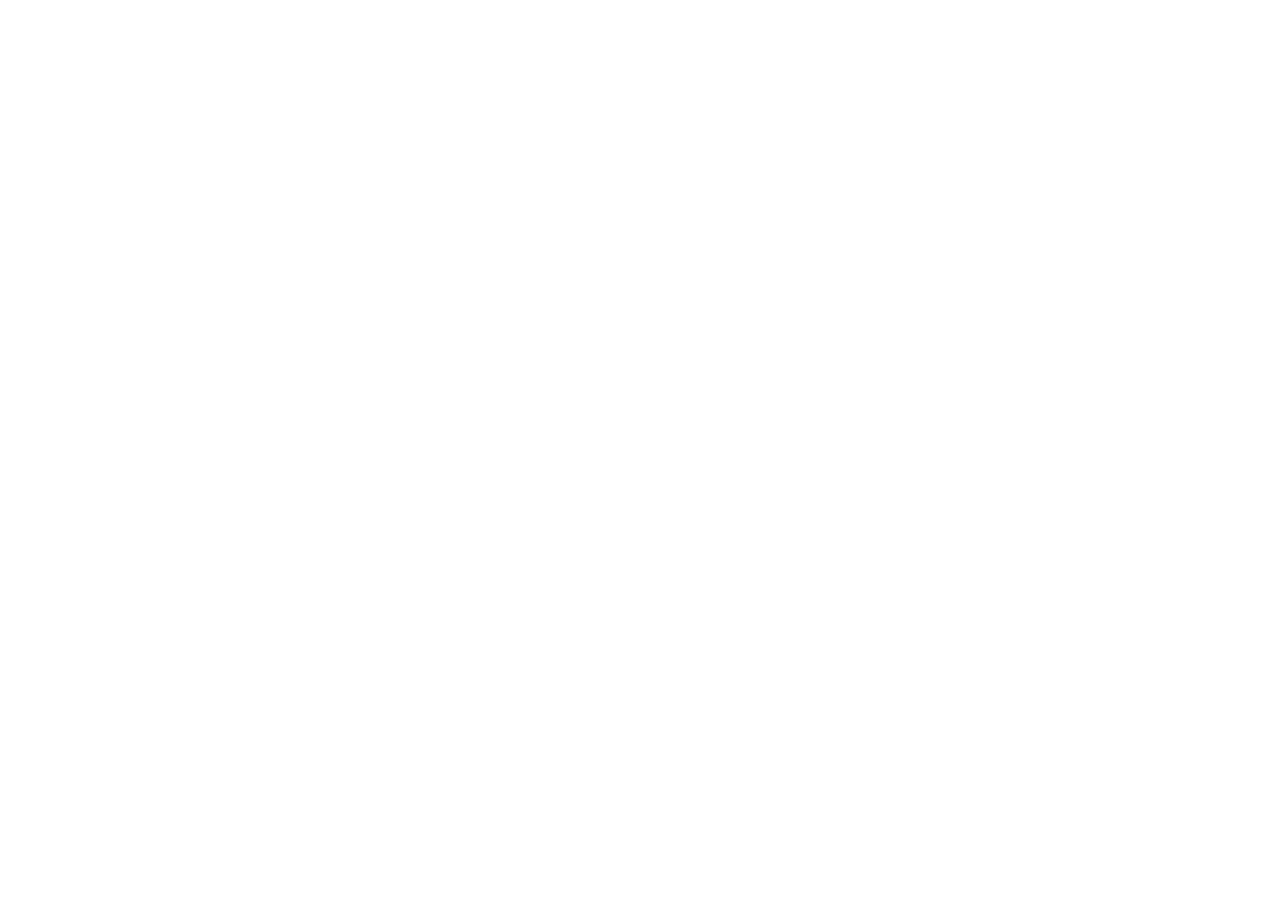
==== index.html @ 5646f56b "primeros archivos" ====
<!DOCTYPE html>
<html lang="en">
<head>
    <meta charset="UTF-8">
    <meta name="viewport" content="width=device-width, initial-scale=1.0">
    <title>Document</title>
</head>
<body>
    
</body>
</html>
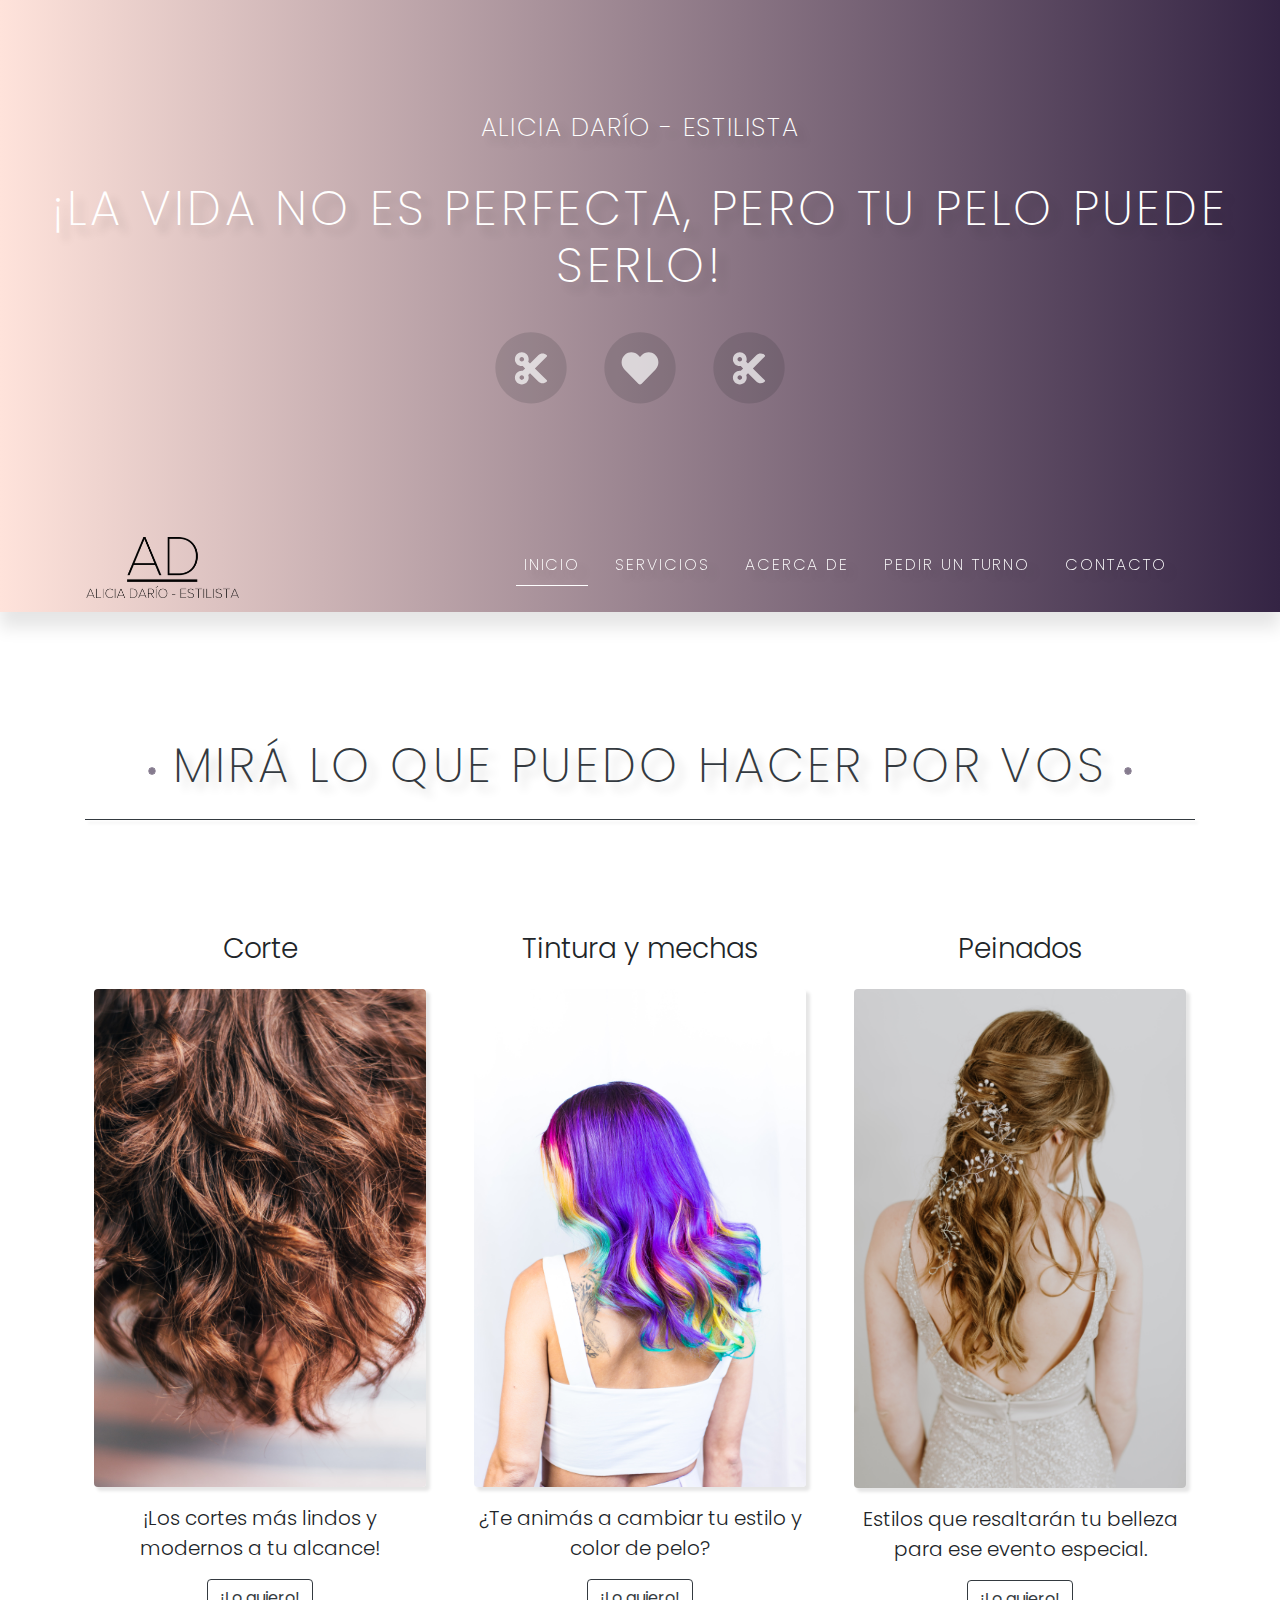
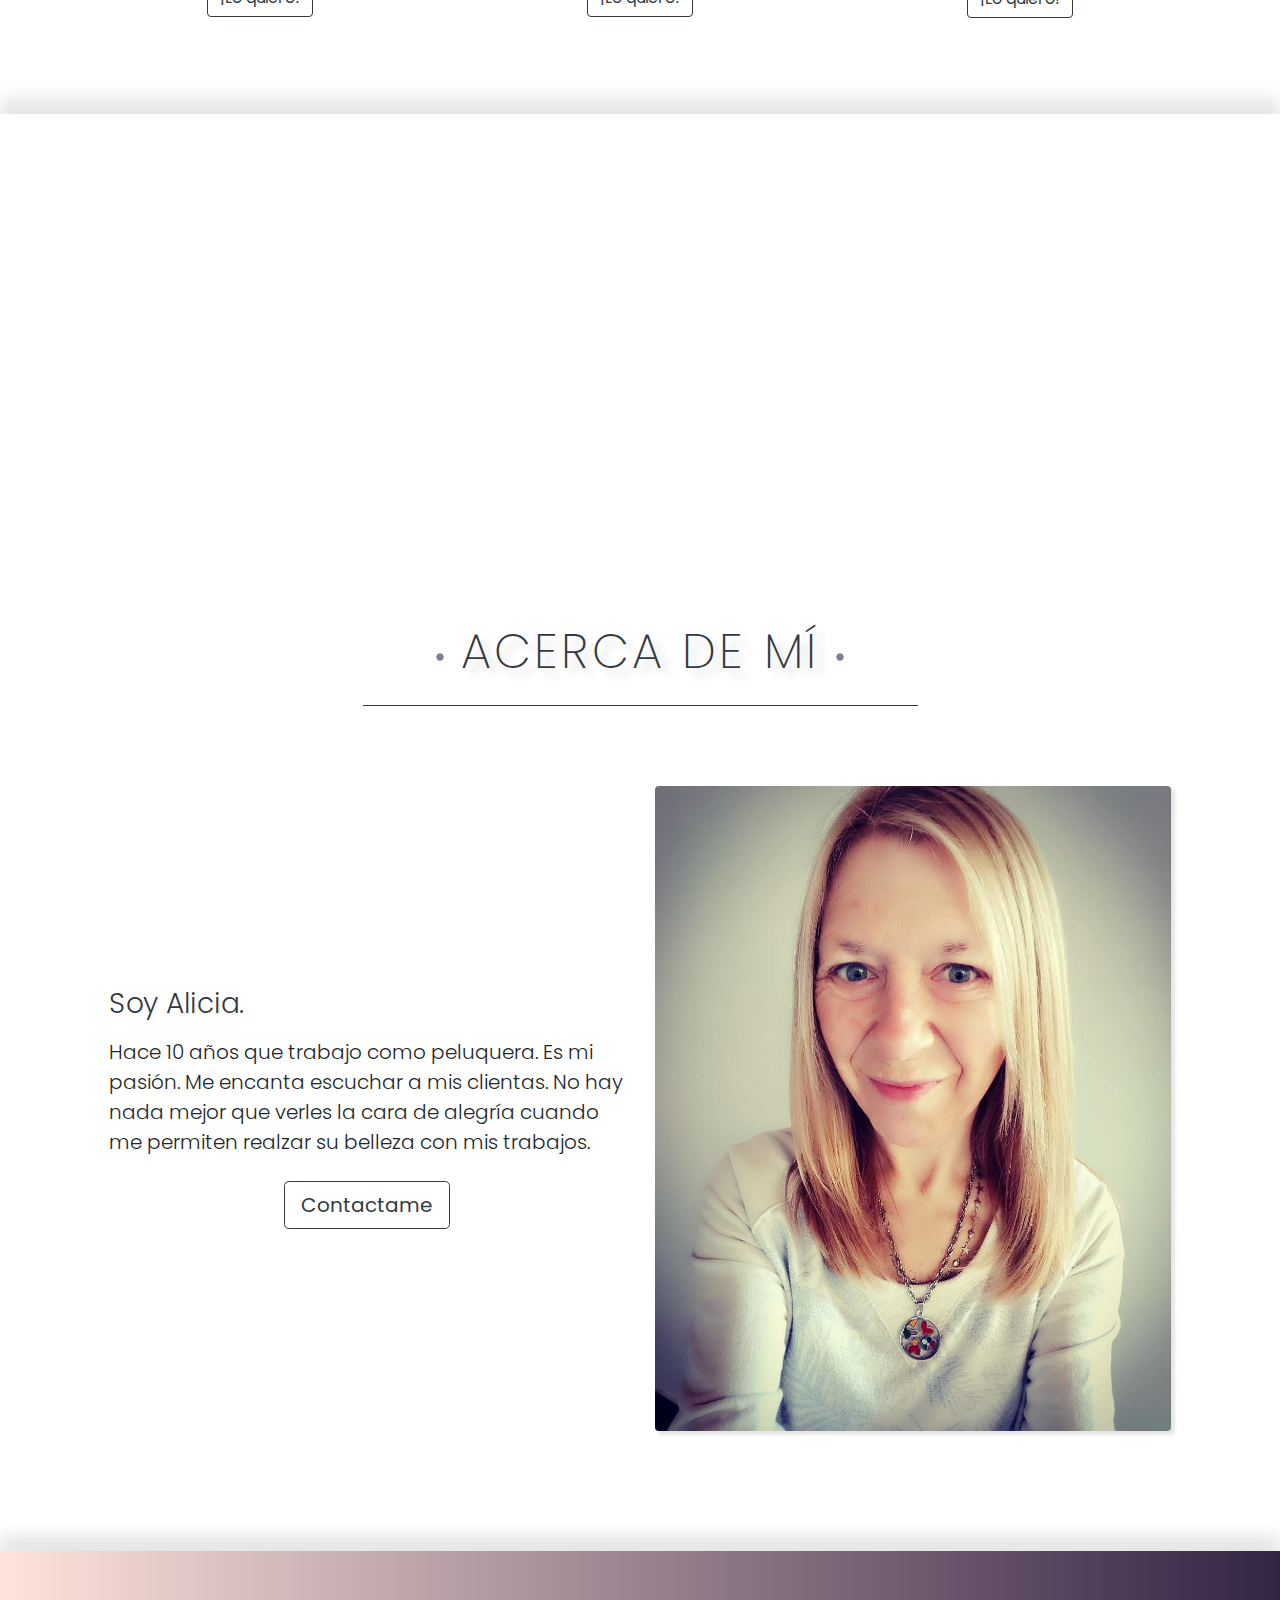
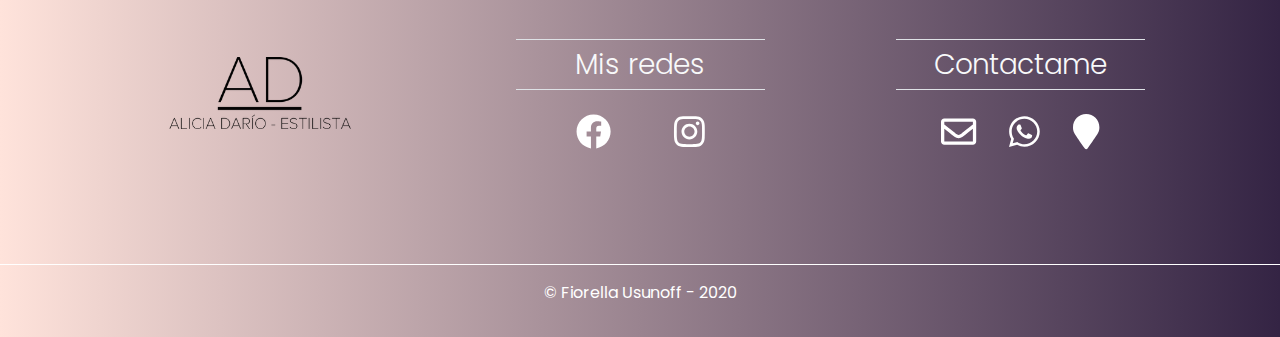
==== commit f3e1c104: "landing page creada" ====
--- a/index.html
+++ b/index.html
@@ -2,10 +2,236 @@
 <html lang="en">
 <head>
     <meta charset="UTF-8">
-    <meta name="viewport" content="width=device-width, initial-scale=1.0">
-    <title>Document</title>
+    <meta name="viewport" content="width=device-width, initial-scale=1.0, viewport-fit=cover">
+    <meta http-equiv="X-UA-Compatible" content="ie-edge">
+    <!--Estilo de Bootstrap-->
+   <link rel="stylesheet" href="css/bootstrap.min.css">
+   <!-- Google Fonts-->
+   <link rel="stylesheet" href="https://fonts.googleapis.com/css?family=Poppins:100,200,300,400&display=swap">
+   <!-- Estilo CSS-->
+   <link href="css/style.css" rel="stylesheet">
+    <title>Alicia Darío - Estilista</title>
 </head>
+
 <body>
-    
+
+    <!-- Inicio del header de landing page-->
+    <div class="landing">
+
+        <h4>Alicia Darío - Estilista</h4>
+        <h1>¡La vida no es perfecta, pero tu pelo puede serlo!</h1>
+
+        <div class="row home justify-content-center px-md-5 px-lg-0">
+            <div class="col-4 col-sm-2 col-lg-1 p-0">
+                <span class="fa-stack fa-2x">
+                    <i class="fas fa-circle fa-stack-2x"></i>
+                    <i class="fas fa-cut fa-stack-1x fa-inverse"></i>
+                  </span>
+            </div>
+            <div class="col-4 col-sm-2 col-lg-1 p-0">
+                <span class="fa-stack fa-2x">
+                    <i class="fas fa-circle fa-stack-2x"></i>
+                    <i class="fas fa-heart fa-stack-1x fa-inverse"></i>
+                  </span>
+            </div>
+            <div class="col-4 col-sm-2 col-lg-1 p-0">
+                <span class="fa-stack fa-2x">
+                    <i class="fas fa-circle fa-stack-2x"></i>
+                    <i class="fas fa-cut fa-stack-1x fa-inverse"></i>
+                  </span>
+            </div>
+        </div>
+    </div>
+
+
+    <!-- Fin del header de landing page-->
+
+    <!--Inicio de Navigation-->
+    <nav class="navbar bg-dark navbar-dark navbar-expand-lg sticky-top">
+        <div class="container px-3">
+            <a href="index.html" class="navbar-brand"><img src="img/logo black.png" alt="Logo" title="Logo"></a>
+            <button class="navbar-toggler" type="button" data-toggle="collapse" data-target="#navbarResponsive">
+                <span class="navbar-toggler-icon"></span>
+            </button>
+            <div class="collapse navbar-collapse" id="navbarResponsive">
+                <ul class="navbar-nav ml-auto">
+                    <li class="nav-item"><a href="#" class="nav-link active">Inicio </a></li>
+                    <li class="nav-item"><a href="#" class="nav-link">Servicios</a></li>
+                    <li class="nav-item"><a href="#" class="nav-link">Acerca de</a></li>
+                    <li class="nav-item"><a href="#" class="nav-link">Pedir un turno</a></li>
+                    <li class="nav-item"><a href="#" class="nav-link">Contacto</a></li>
+                </ul>
+
+            </div>
+        </div>
+    </nav>
+
+    <!--Fin de Navigation-->
+
+    <!--Encabezado-->
+
+    <div class="container">
+        <div class="row py-0 py-md-3 py-lg-5">
+            
+            <div class="col-12 text-center text-uppercase mt-5">
+                
+                <h1 class="text-dark pb-3">  
+                    <i class="fas fa-certificate"></i>
+                    Mirá lo que puedo hacer por vos
+                    <i class="fas fa-certificate"></i>
+                </h1>
+
+                <div class="border-top border-dark w-100 mx-auto"></div>
+                
+
+            </div>
+
+        </div>
+    </div>
+
+
+
+    <!--Inicio de sección de tres columnas-->
+
+    <div class="container pb-4">
+        <div class="row pt-3 pb-5 text-center">
+            <div class="col-lg-4 p-4">
+                <h3 class="my-4"> Corte</h3>
+                <img src="img/corte.jpg" alt="" class="w-100 rounded">
+                <p class="lead pt-3"> ¡Los cortes más lindos y modernos a tu alcance!</p>
+
+                <a href="#" class="btn btn-outline-dark btn-md">¡Lo quiero!</a>
+            </div>
+
+            <div class="col-lg-4 p-4">
+                <h3 class="my-4"> Tintura y mechas</h3>
+                <img src="img/tintura.jpg" alt="" class="w-100 rounded">
+                <p class="lead pt-3"> ¿Te animás a cambiar tu estilo y color de pelo?</p>
+
+                <a href="#" class="btn btn-outline-dark btn-md">¡Lo quiero!</a>
+            </div>
+
+            <div class="col-lg-4 p-4">
+                <h3 class="my-4"> Peinados </h3>
+                <img src="img/peinado.jpg" alt="" class="w-100 rounded">
+                <p class="lead pt-3"> Estilos que resaltarán tu belleza para ese evento especial.</p>
+
+                <a href="#" class="btn btn-outline-dark btn-md">¡Lo quiero!</a>
+            </div>
+
+
+
+        </div>
+    </div>
+
+    <!--Fin de sección de tres columnas-->
+
+    <!--Inicio de imagen fija de fondo-->
+
+    <div class="fixed-background">
+        <div class="fixed-wrap">
+            <div class="fixed">
+                
+            </div>
+        </div>
+    </div>
+
+    <!--Fin de imagen fija de fondo-->
+
+    <!--Encabezado-->
+
+    <div class="container">
+        <div class="row py-0 py-md-3 py-lg-5">
+            
+            <div class="col-12 text-center text-uppercase my-5 mb-lg-3">
+                
+                <h1 class="text-dark pb-3">  
+                    <i class="fas fa-certificate"></i>
+                    Acerca de mí
+                    <i class="fas fa-certificate"></i>
+                </h1>
+
+                <div class="border-top border-dark w-50 mx-auto"></div>
+                
+
+            </div>
+
+        </div>
+    </div>
+
+    <!--Inicio de sección de dos columnas-->
+
+    <div class="container pb-5">
+        <div class="row pt-3 pb-5 px-4">
+            <div class="col-lg-6 mb-5 my-lg-auto">
+                <h3 class="text-dark mb-3"> Soy Alicia.</h3>
+                <p class="lead mb-4"> Hace 10 años que trabajo como peluquera. Es mi pasión. Me encanta escuchar a mis clientas.
+                    No hay nada mejor que verles la cara de alegría cuando me permiten realzar su belleza con mis trabajos.  </p>
+                <div class="text-center">
+                <a href="#" class="btn btn-outline-dark btn-lg">Contactame</a>
+                 </div>
+            </div>
+            <div class="col-lg-6"><img src="img/12-website-bundle.jpg" alt="" class="w-100 rounded"></div>
+        </div>
+    </div>
+
+    <!--Fin de sección de dos columnas-->
+
+    <!--Inicio de footer-->
+
+    <footer class="mt-4">
+        <div class="container">
+            <div class="row text-light text-center py-4">
+                <div class="col-lg-4 px-4 my-auto">
+                    <img src="img/logo black.png" alt="">
+                </div>
+                
+                <div class="col-lg-4 px-4 my-auto">
+                    <h3 class="border-top border-bottom w-75 mx-auto py-2">Mis redes</h3>
+                    <ul class="social pt-3 pb-4 pb-lg-auto">
+                        <li><a href=""><i class="fab fa-facebook"></i></a></li>
+                        <li><a href=""><i class="fab fa-instagram"></i></a></li>
+                    </ul>
+                </div>
+
+                <div class="col-lg-4 px-4 my-4">
+                    <h3 class="border-top border-bottom w-75 mx-auto py-2">Contactame</h3>
+                    <ul class="social pt-3 pb-4 pb-lg-auto">
+                        <li><a href=""><i class="far fa-envelope"></i></a></li>
+                        <li><a href=""><i class="fab fa-whatsapp"></i></a></li>
+                        <li><a href=""><i class="fas fa-map-marker"></i></a></li>
+                    </ul>
+                </div>
+            </div>
+        </div>
+    </footer>
+
+    <!--Fin de footer-->
+
+     <!--Inicio de socket-->
+
+     <div class="socket">
+         <p>&copy; Fiorella Usunoff - 2020</p>
+     </div>
+
+    <!--Fin de socket-->
+
+    <!--Archivos de script-->
+
+    <!--jQuery-->
+    <script src="js/jquery-3.4.1.min.js"></script>
+
+    <!--Bootstrap + JS-->
+    <script src="js/bootstrap.min.js"></script>
+
+    <!--Popper + JS-->
+    <script src="js/popper.min.js"></script>
+
+    <!--Font Awesome-->
+    <script src="js/all.min.js"></script>
+
+
 </body>
-</html>+</html>
+
+
--- a/css/style.css
+++ b/css/style.css
@@ -0,0 +1,260 @@
+
+/* <<Body Reset>> */
+body {
+    overflow-x: hidden;
+    font-family: 'Poppins', sans-serif; /*Inhibe el scrolleo y espacio blanco a los lados*/
+}
+
+/* <<Gradiente en la landing page> */
+.landing {
+    text-align: center;
+    text-transform: uppercase;
+    background-image: linear-gradient(90deg, #ffe3db,#342444)
+}
+
+/* <<Encabezado e íconos>> */
+
+h4 {
+    color: white;
+    font-weight: 200;
+    font-size: 1.6rem;
+    letter-spacing: .1rem;
+    padding-top: 7rem;
+    text-shadow: 0.5rem 0.5rem 0.5rem rgba(0, 0, 0, 0.15);
+}
+
+h1 {
+    color: white;
+    font-weight: 200;
+    font-size: 3rem;
+    letter-spacing: .2rem;
+    text-shadow: 0.5rem 0.5rem 0.5rem rgba(0, 0, 0, 0.15);
+    padding: 1.8rem 0;
+}
+
+.home {
+    padding-bottom: 7rem;
+}
+
+.fa-stack.fa-2x {
+    font-size: 2.3rem;
+
+}
+
+.fa-stack-2x {
+    opacity: .15
+}
+
+.fa-stack-1x {
+    opacity: .70
+}
+
+.fa-stack-1x:hover {
+    opacity: 1;
+    transform: scale(1.25)
+}
+
+/* <<Navigation>> */
+
+.navbar-brand img {
+    height: 4rem;
+    padding-top: .2rem;
+
+}
+
+.navbar {
+    background-image: linear-gradient(90deg, #ffe3db,#342444);
+    padding: .3rem 0 .6rem;
+    box-shadow: 0 1rem 1rem rgba(0, 0, 0, 0.10);
+}
+
+.nav-link {
+    color: white !important;
+    text-transform: uppercase;
+    font-weight: 200;
+    letter-spacing: 0.12rem;
+    font-style: 1.2rem;
+    text-shadow: 0.5rem 0.5rem 0.5rem rgba(0, 0, 0, 0.15);
+    margin-right: 1.2rem;
+}
+
+.nav-link.active, 
+.nav-link:hover {
+    border-bottom: 0.05rem solid #FFF;
+
+}
+
+/* <<Estilo de contenido>> */
+
+.fa-certificate {
+    font-size: 0.5rem;
+    margin-bottom: 0.5rem;
+    color:#857b8e
+}
+
+h3 {
+    font-weight: 300;
+
+}
+
+.w-100 {
+    box-shadow: 0.2rem 0.2rem 0.2rem rgba(0, 0, 0, 0.1);
+
+}
+
+/* <<Imagen de fondo fijo>> */
+.fixed-background {
+    padding: 12rem 0;
+    box-shadow: 0 -1rem 1rem rgba(0, 0, 0, 0.10);
+}
+
+.fixed {
+    background-image: url('../img/macbook.jpg');
+    position: fixed;
+}
+/* <<Footer>> */
+
+footer {
+    background-image: linear-gradient(90deg, #ffe3db,#342444);
+    padding: 2.5rem 2rem;
+    box-shadow: 0 -1rem 1rem rgba(0, 0, 0, 0.10);
+}
+
+footer img {
+    height: 4.5rem;
+    margin: 0 auto 1.8rem;
+}
+
+footer a, footer p,
+.socket a, .socket p {
+   color: white; 
+}
+
+ul.social {
+    list-style-type: none;
+    display: flex;
+    max-width: 12rem;
+    padding: 0;
+    margin: 0 auto;
+}
+
+ul.social li {
+    margin: 0 auto;
+
+}
+
+ul.social .svg-inline--fa {
+    font-size: 2.2rem;
+
+}
+
+ul.social .svg-inline--fa:hover {
+    color: #d1d1d1 
+}
+
+
+/* <<Socket>> */
+
+.socket {
+    background-image: linear-gradient(90deg, #ffe3db,#342444);
+    text-align: center;
+    padding: 1rem;
+    border-top: 0.05rem solid white;
+}
+
+/* <<Media queries>> */
+
+
+/* Dispositivos con menos de 1199px (xl) */
+@media (max-width: 1199.98px) {
+
+    h1 {
+        font-size: 2.6rem;
+    }
+    
+    .fa-stack.fa-2x {
+        font-size: 2rem;
+    }
+
+    .fixed-background {
+        padding: 9rem 0;
+
+}
+
+/* Dispositivos con menos de 992px (xl) */
+@media (max-width: 991.98px) {
+
+    h1 {
+        font-size: 2rem;
+    }
+    
+    .fa-stack.fa-2x {
+        font-size: 1.7rem;
+    }
+
+    .fixed-background {
+        padding: 7rem 0;
+
+}
+    
+}
+
+/* Dispositivos con menos de 768 (md) */
+@media (max-width: 767.98px) {
+    
+}
+
+/*BOOTSTRAP BREAK POINTS 
+Dispositivos extra pequeño (xs) (menores que 576 px) -- No hay media query porque este es el default para Bootstrap
+
+Dispositivos tamaño pequeño (sm) ( >= 576 px)
+@media (min-width: 576px) {}
+
+Dispositivos tamaño mediano (md) ( >= 768 px)
+@media (min-width: 768px) {}
+
+Dispositivos tamaño grande (lg) ( >= 992 px)
+@media (min-width: 992px) {}
+
+Dispositivos tamaño extra grande (xl) ( >= 1200 px)
+@media (min-width: 1200px) {}
+
+*/
+
+/* <<Bootstrap Mobile Gutter Fix>> (ajustes para evitar errores en IOS>> */
+
+.row, .container-fluid {
+    margin-left: 0 px !important;
+    margin-right: 0px !important;
+}
+
+/* <<Imagen de fondo fijo>> */
+.fixed-background {
+    position: relative;
+    width: 100%;
+    z-index: 1;
+}
+
+.fixed-wrap {
+    clip: rect(0, auto, auto, 0);
+    position: absolute;
+    top: 0;
+    left: 0;
+    width: 100%;
+    height: 100%;
+    z-index: -999 !important;
+}
+
+.fixed {
+    z-index: -999 !important;
+    display: block;
+    top: 0;
+    left: 0;
+    width: 100%;
+    height: 100%;
+    background-size: cover;
+    background-position: center center;
+    -webkit-transform: translateZ(0);
+    transform: translateZ(0);
+    will-change: transform;
+}